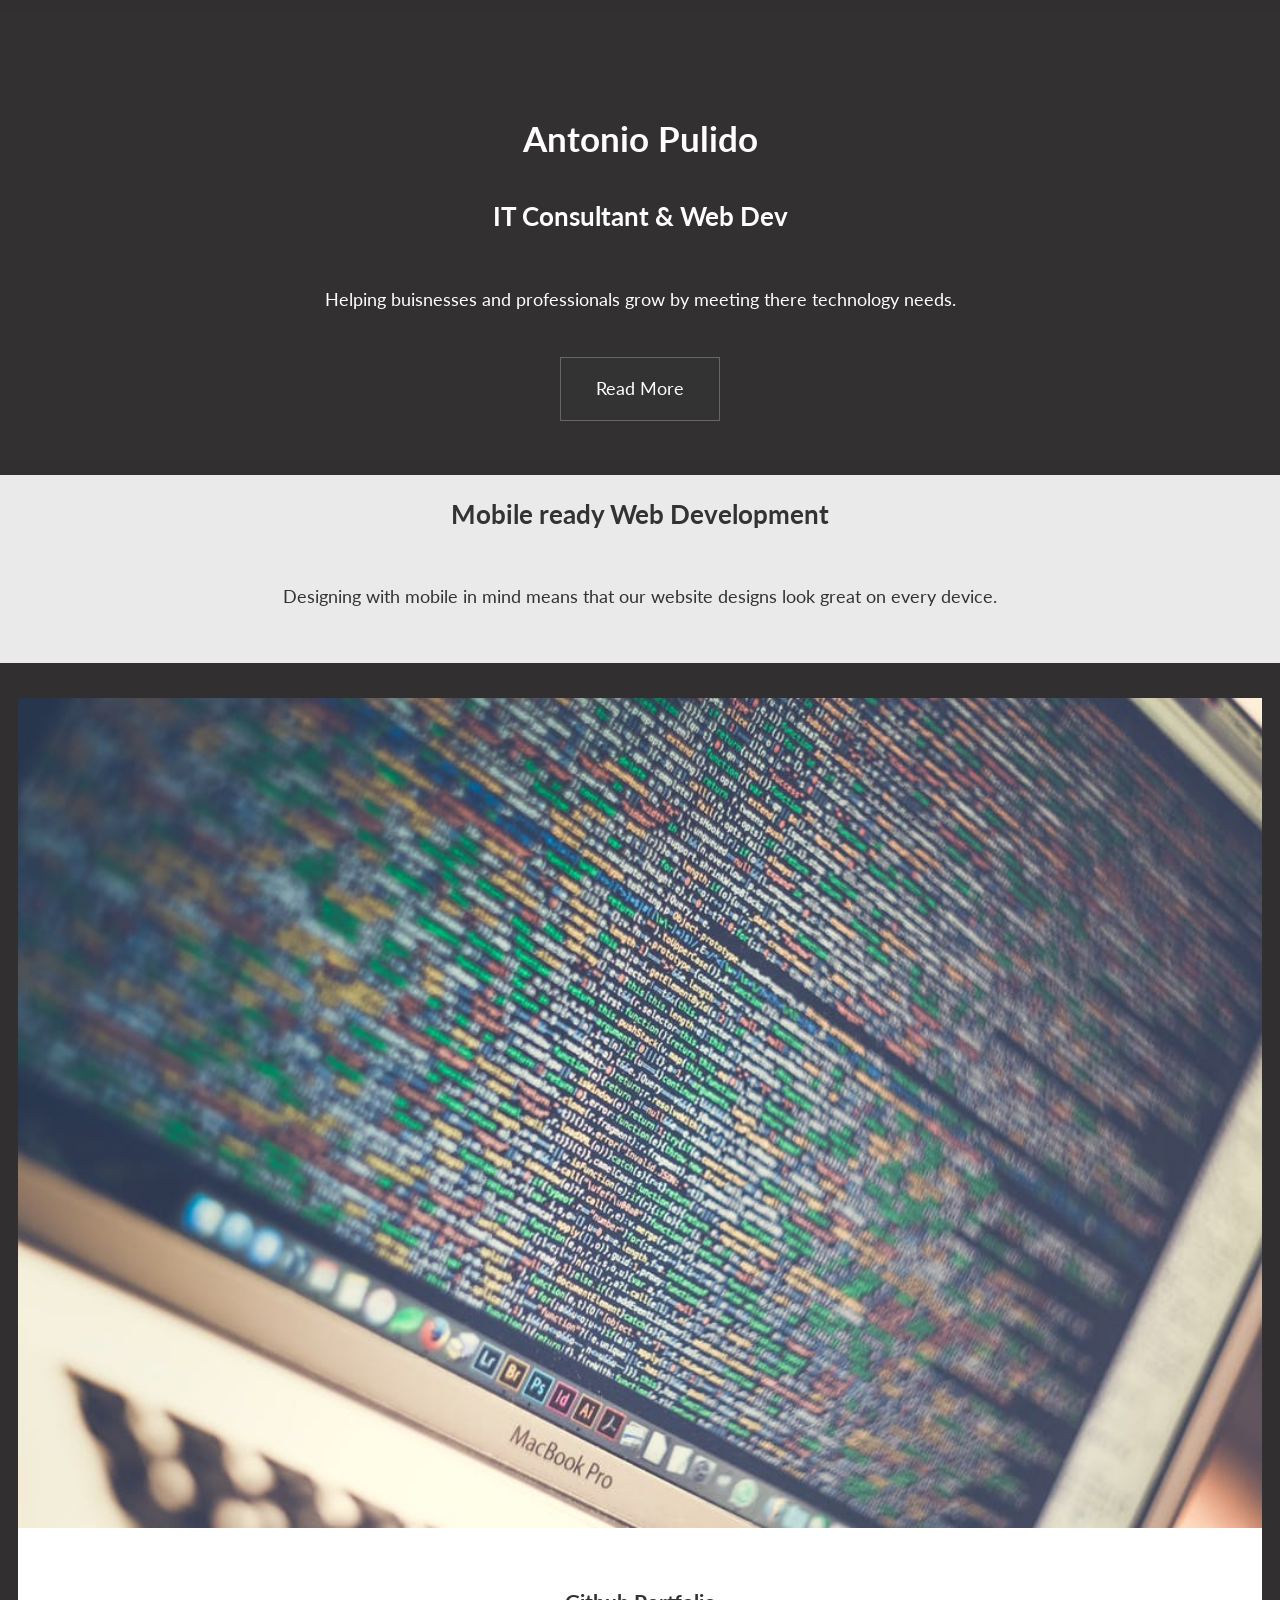
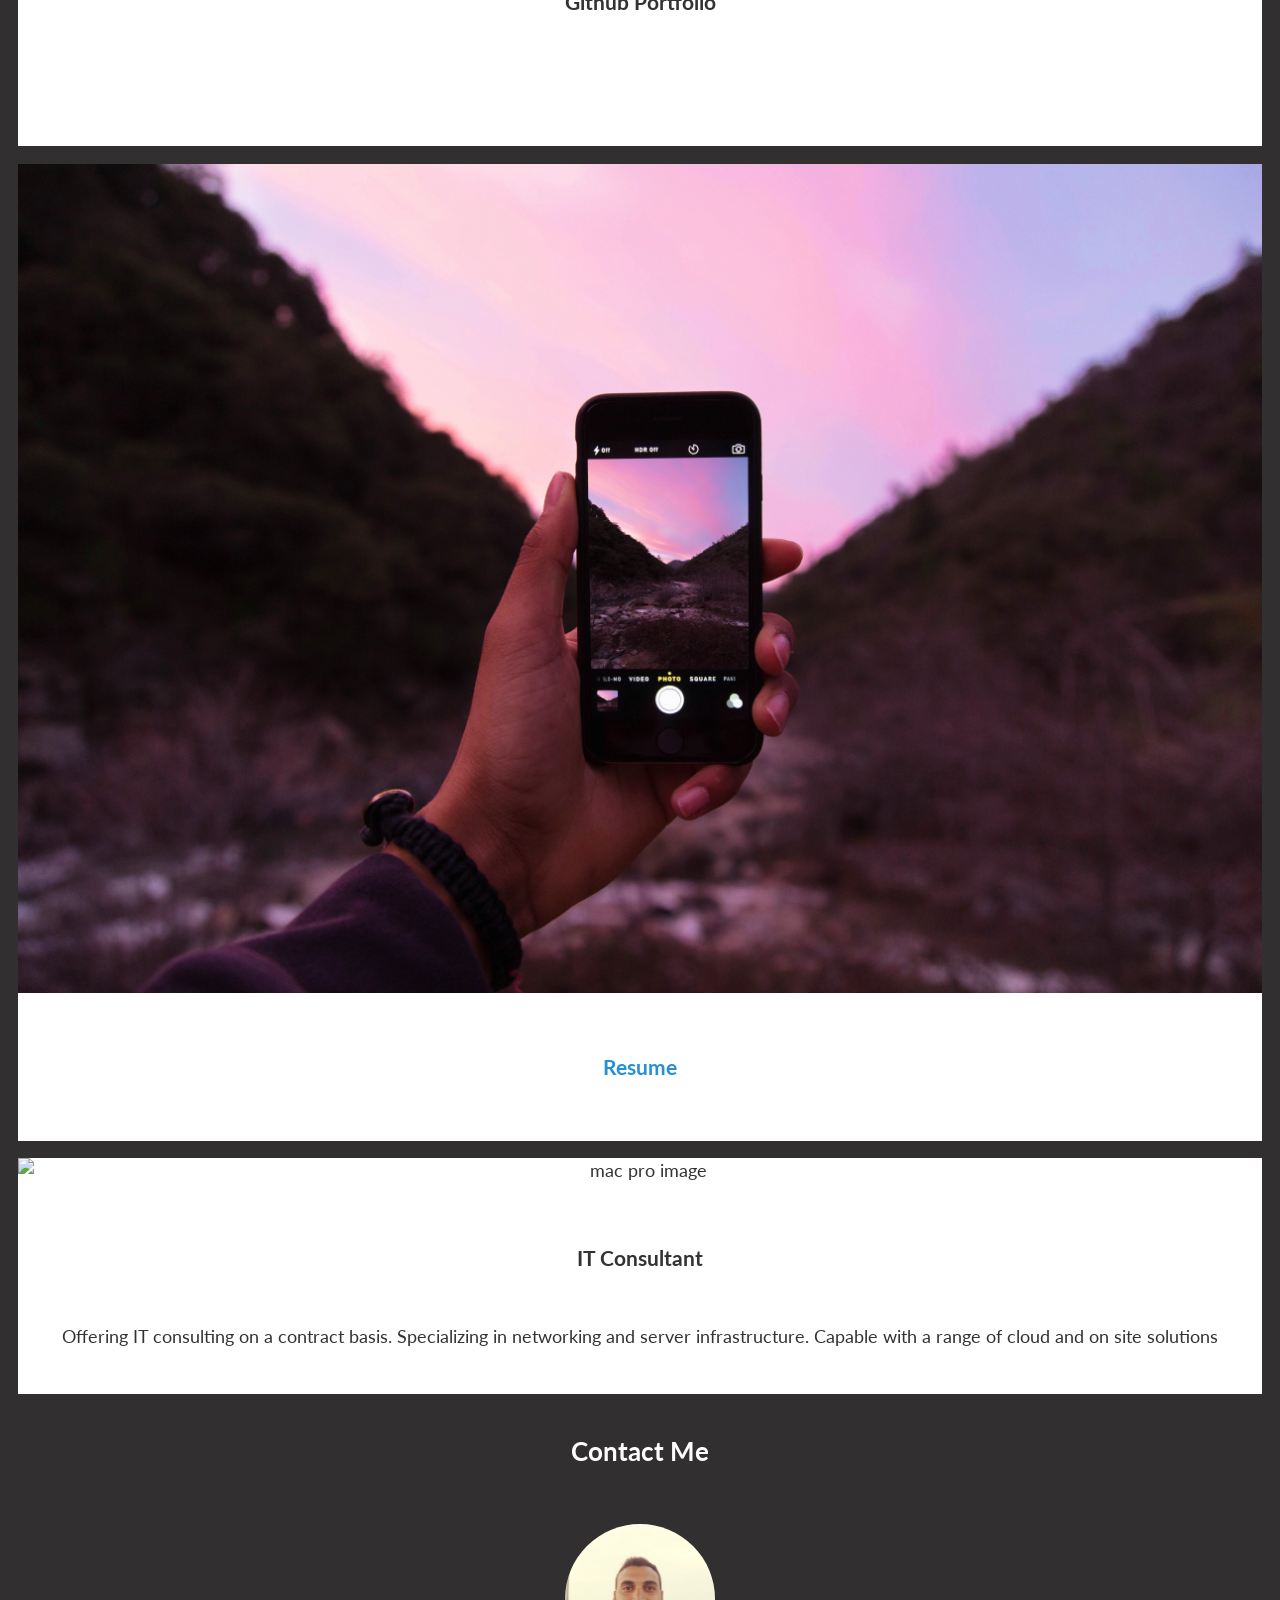
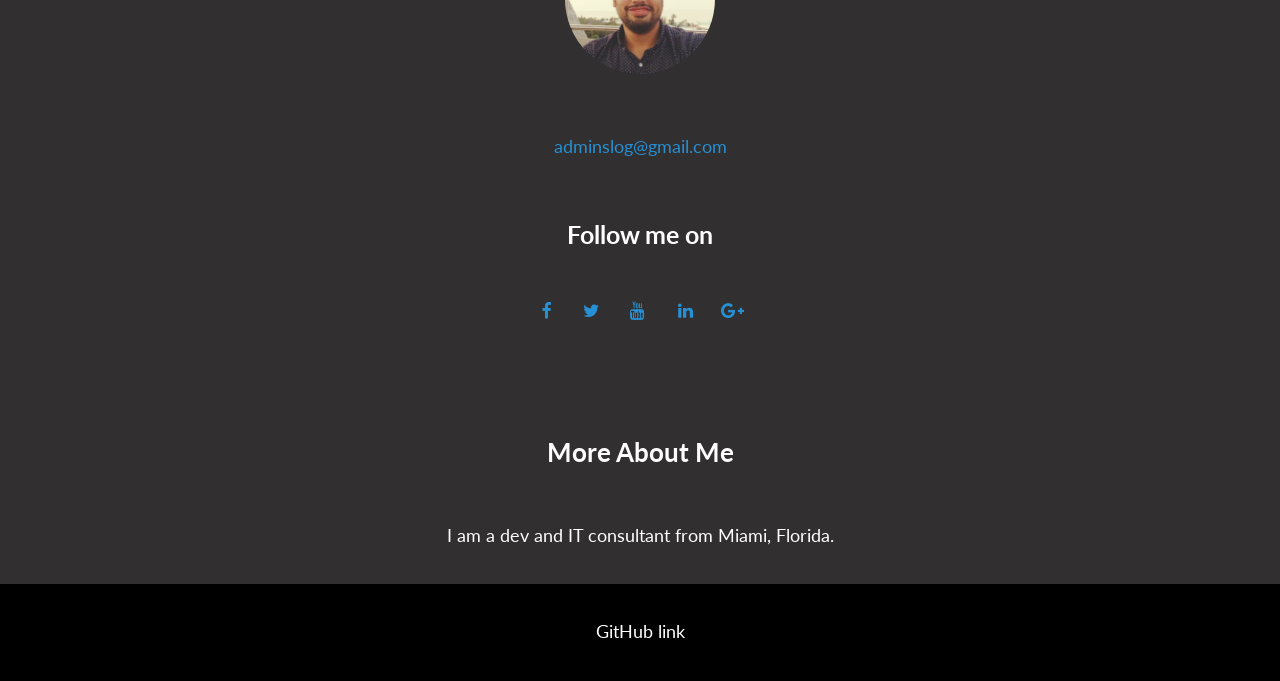
==== public/index.html @ 3e6f8e39 "bug fix" ====
<!DOCTYPE html>
<html lang="en">
<head>
  <meta charset="UTF-8">
  <meta name="viewport" content="width=device-width, initial-scale=1.0">
  <meta http-equiv="X-UA-Compatible" content="ie=edge">
  <link rel="stylesheet" type="text/css" href="/css/custom.css">
<!--social style-->
  <link rel="stylesheet" type="text/css" href="/css/social.css" >

<!-- github card stylsheet and JS-->
<link rel="stylesheet" href="http://github-profile.com/dist/gh-profile-card.min.css" />
<script type="text/javascript" src="http://github-profile.com/dist/gh-profile-card.min.js"></script>

  <title>AP Development</title>
</head>
<body>
  <!-- Header -->
  <header id="showcase" class="grid">
    <div class="bg-image"></div>
    <div class="content-wrap">
    <h1 class ="black">Antonio Pulido</h1>
    <h2 class="black">IT Consultant & Web Dev</h2>

    <p class= "black">Helping buisnesses and professionals grow by meeting there technology needs.<p>
    <a href="#section-b" class="btn">Read More</a>
    </div>
  </header>

  <!--Main content Sections-->


<main id="main">
    <!--section a-->
    <section id="section-a" class="grid">
      <div class="content-wrap">
        <h2 class="content-title">Mobile ready Web Development</h2>

        <div class="content-text">
        <p> Designing with mobile in mind means that our website designs look great on every device.</p></div>

      </div>
    </section>

    <!--section b-->
    <section id = "section-b" class="grid">
    <ul>
      <li>
        <div class="card">
          <img src="/images/mpro.jpeg" alt="mac pro image">
          <div class="card-content">
            <h3 class="card-title">Github Portfolio</h3>

            <p>
              <div id="github-card"
        	data-sort-by="stars"
        	data-header-text="Most starred repositories"
        	data-max-repos="5"
        	data-username="rhema305">
        </div>
            </p>

      <li>
        <div class="card">
          <img src="/images/mobileshot.jpg" alt="mac pro image">
          <div class="card-content">
            <h3 class="card-title"><a href="/resume.html">Resume</a></h3>
          </div>
        </div>
      </li>

      <li>
        <div class="card">
          <img src="/images/wire.jpeg" alt="mac pro image">
          <div class="card-content">
            <h3 class="card-title"> IT Consultant</h3>
            <p>Offering IT consulting on a contract basis. Specializing in networking and server infrastructure. Capable with a range of cloud and on site solutions</p>
          </div>
        </div>
      </li>
    </ul>
  </>
<!--section c -->
  <section class="section-c grid">
    <div class="content wrap">
      <h2 class="content-title">Contact Me</h2>
      <h2 ><img class="my-img" src="/images/mypic.jpeg" alt=""></h2>
    <p><a href="mailto:adminslog@gmail.com">adminslog@gmail.com</a></p>
    </div>
  </section>

  <!-- section d -->
  <section class="section-d" class= "grid">
    <div class="box">
      <p>
        <div class="footer-social-icons">
    <h4 class="_14">Follow me on</h4><p>
    <ul class="social-icons">
        <li><a href="https://www.facebook.com/antonio.pulido.1466" class="social-icon" target="_blank"> <i class="fa fa-facebook"></i></a></li>
        <li><a href="https://twitter.com/Apulido305" target="_blank" class="social-icon"> <i class="fa fa-twitter"></i></a></li>
        <li><a href=" https://youtube.com/channel/UC0w_zi83ykLcz_Y0mttCmiQ" target="_blank" class="social-icon"> <i class="fa fa-youtube"></i></a></li>
        <li><a href="https://www.linkedin.com/in/apulido305/" target="_blank" class="social-icon"> <i class="fa fa-linkedin"></i></a></li>
        <li><a href="https://plus.google.com/u/0/105534441754179950887"
          target="_blank"
          class="social-icon"> <i class="fa fa-google-plus"></i></a></li>
    </ul></p>
</div>
</p>

    </div>
    <div class="box">
      <h2 class="content-title">More About Me</h2>
      <p>I am a dev and IT consultant from Miami, Florida.</p>
    </div>
  </section>
  </main>
  <!-- footer -->
  <footer id="main-footer" class="grid">
    <div>GitHub link</div>
  </footer>

</body>
</html>
---- css/custom.css ----
body {
  margin: 0;
  font-family: Arial, Helvetica, sans-serif;
  background: #333;
  color: #fff;
  font-size: 1.1em;
  line-height: 1.5;
  text-align: center;
}

img {
  display: block;
  width: 100%;
  height: auto;
}

h1,
h2,
h3 {
  margin: 0;
  padding: 20px 0;
}

p {
  margin: 0;
  padding: 1em 0;
}

.btn {
  display: inline-block;
  background: #333;
  color: #fff;
  text-decoration: none;
  padding: 1em 2em;
  border: 1px solid #666;
  margin: 0.5em 0;
}

.btn:hover {
  background: #eaeaea;
  color: #333;
}

/* Header Showcase */

#showcase {
  min-height: 450px;
  color: #fff;
  text-align: center;
}

#showcase .bg-image {
  position: absolute;
  background: #333
    url("images/close.jpeg");
  background-position: center;
  background-repeat: no-repeat;
  background-size: cover;
  width: 100%;
  height: 450px;
  z-index: -1;
  opacity: 0.4;
}

#showcase h1 {
  padding-top: 100px;
  padding-bottom: 0;
}

#showcase .content-wrap,
#section-a .content-wrap {
  padding: 0 1.5em;
}

/* Section A */

#section-a {
  background: #eaeaea;
  color: #333;
  padding-bottom: 2em;
}

/* Section B */

#section-b {
  padding: 2em 1em 1em;

}

#section-b a {
    color: #2690d4;
    text-decoration: none;
}

#section-b ul {
  list-style: none;
  margin: 0;
  padding: 0;
}

#section-b li {
  margin-bottom: 1em;
  background: #fff;
  color: #333;
}

.card-content {
  padding: 1.5em;
}

/* Section C */

#section-c {
  background: #fff;
  color: #333;
  padding: 2em;
}

/* Section D / Boxes */

#section-d .box {
  padding: 2em;
  color: #fff;
}

#section-d .box:first-child {
  background: #2690d4;
}

/* Footer */

#main-footer {
  padding: 2em;
  background: #000;
  color: #fff;
  text-align: center;
}

#main-footer a {
  color: #2690d4;
  text-decoration: none;
}

 Media Queries

@media (min-width: 700px) {
  .grid {
    display: grid;
    grid-template-columns: 1fr repeat(2, minmax(auto, 25em)) 1fr;
  }

  #section-a .content-text {
    columns: 2;
    column-gap: 2em;
  }

  #section-a .content-text p {
    padding-top: 0;
  }

  .content-wrap,
  #section-b ul {
    grid-column: 2/4;
  }

  .box,
  #main-footer div {
    grid-column: span 2;
  }

  #section-b ul {
    display: ;
    justify-content: space-around;
    text-align: center;
  }

  #section-b li {
    width: 31%;
  }

  #section-c .content-wrap{
    grid-column: span 4;
  }

}
.my-img{
  display: inline-block;
  width: 150px;
  height: 150px;
  border-radius: 50%;
  background-repeat: no-repeat;
  background-position: center;
  background-size: cover;
}
---- css/social.css ----
@import url(https://fonts.googleapis.com/css?family=Lato);
@import url(https://cdnjs.cloudflare.com/ajax/libs/font-awesome/4.6.3/css/font-awesome.css);
body {
    font-family: 'Lato', sans-serif;
    color: #FFF;
    background: #322f30;
    -webkit-font-smoothing: antialiased;
}
a {
    text-decoration: none;
    color: #fff;
}
p > a:hover{
    color: #d9d9d9;
    text-decoration:  underline;
}
h1,
h2,
h3,
h4,
h5,
h6 {
    margin:  1% 0 1% 0;
}
._12 {
    font-size: 1.2em;
}
._14 {
    font-size: 1.4em;
}
ul {
    padding:0;
    list-style: none;
}
.footer-social-icons {
    width: 350px;
    display:block;
    margin: 0 auto;
}
.social-icon {
    color: #fff;
}
ul.social-icons {
    margin-top: 10px;
}
.social-icons li {
    vertical-align: top;
    display: inline;
    height: 100px;
}
.social-icons a {
    color: #fff;
    text-decoration: none;
}
.fa-facebook {
    padding:10px 14px;
    -o-transition:.5s;
    -ms-transition:.5s;
    -moz-transition:.5s;
    -webkit-transition:.5s;
    transition: .5s;
    background-color: #322f30;
}
.fa-facebook:hover {
    background-color: #3d5b99;
}
.fa-twitter {
    padding:10px 12px;
    -o-transition:.5s;
    -ms-transition:.5s;
    -moz-transition:.5s;
    -webkit-transition:.5s;
    transition: .5s;
    background-color: #322f30;
}
.fa-twitter:hover {
    background-color: #00aced;
}
.fa-rss {
    padding:10px 14px;
    -o-transition:.5s;
    -ms-transition:.5s;
    -moz-transition:.5s;
    -webkit-transition:.5s;
    transition: .5s;
    background-color: #322f30;
}
.fa-rss:hover {
    background-color: #eb8231;
}
.fa-youtube {
    padding:10px 14px;
    -o-transition:.5s;
    -ms-transition:.5s;
    -moz-transition:.5s;
    -webkit-transition:.5s;
    transition: .5s;
    background-color: #322f30;
}
.fa-youtube:hover {
    background-color: #e64a41;
}
.fa-linkedin {
    padding:10px 14px;
    -o-transition:.5s;
    -ms-transition:.5s;
    -moz-transition:.5s;
    -webkit-transition:.5s;
    transition: .5s;
    background-color: #322f30;
}
.fa-linkedin:hover {
    background-color: #0073a4;
}
.fa-google-plus {
    padding:10px 9px;
    -o-transition:.5s;
    -ms-transition:.5s;
    -moz-transition:.5s;
    -webkit-transition:.5s;
    transition: .5s;
    background-color: #322f30;
}
.fa-google-plus:hover {
    background-color: #e25714;
}
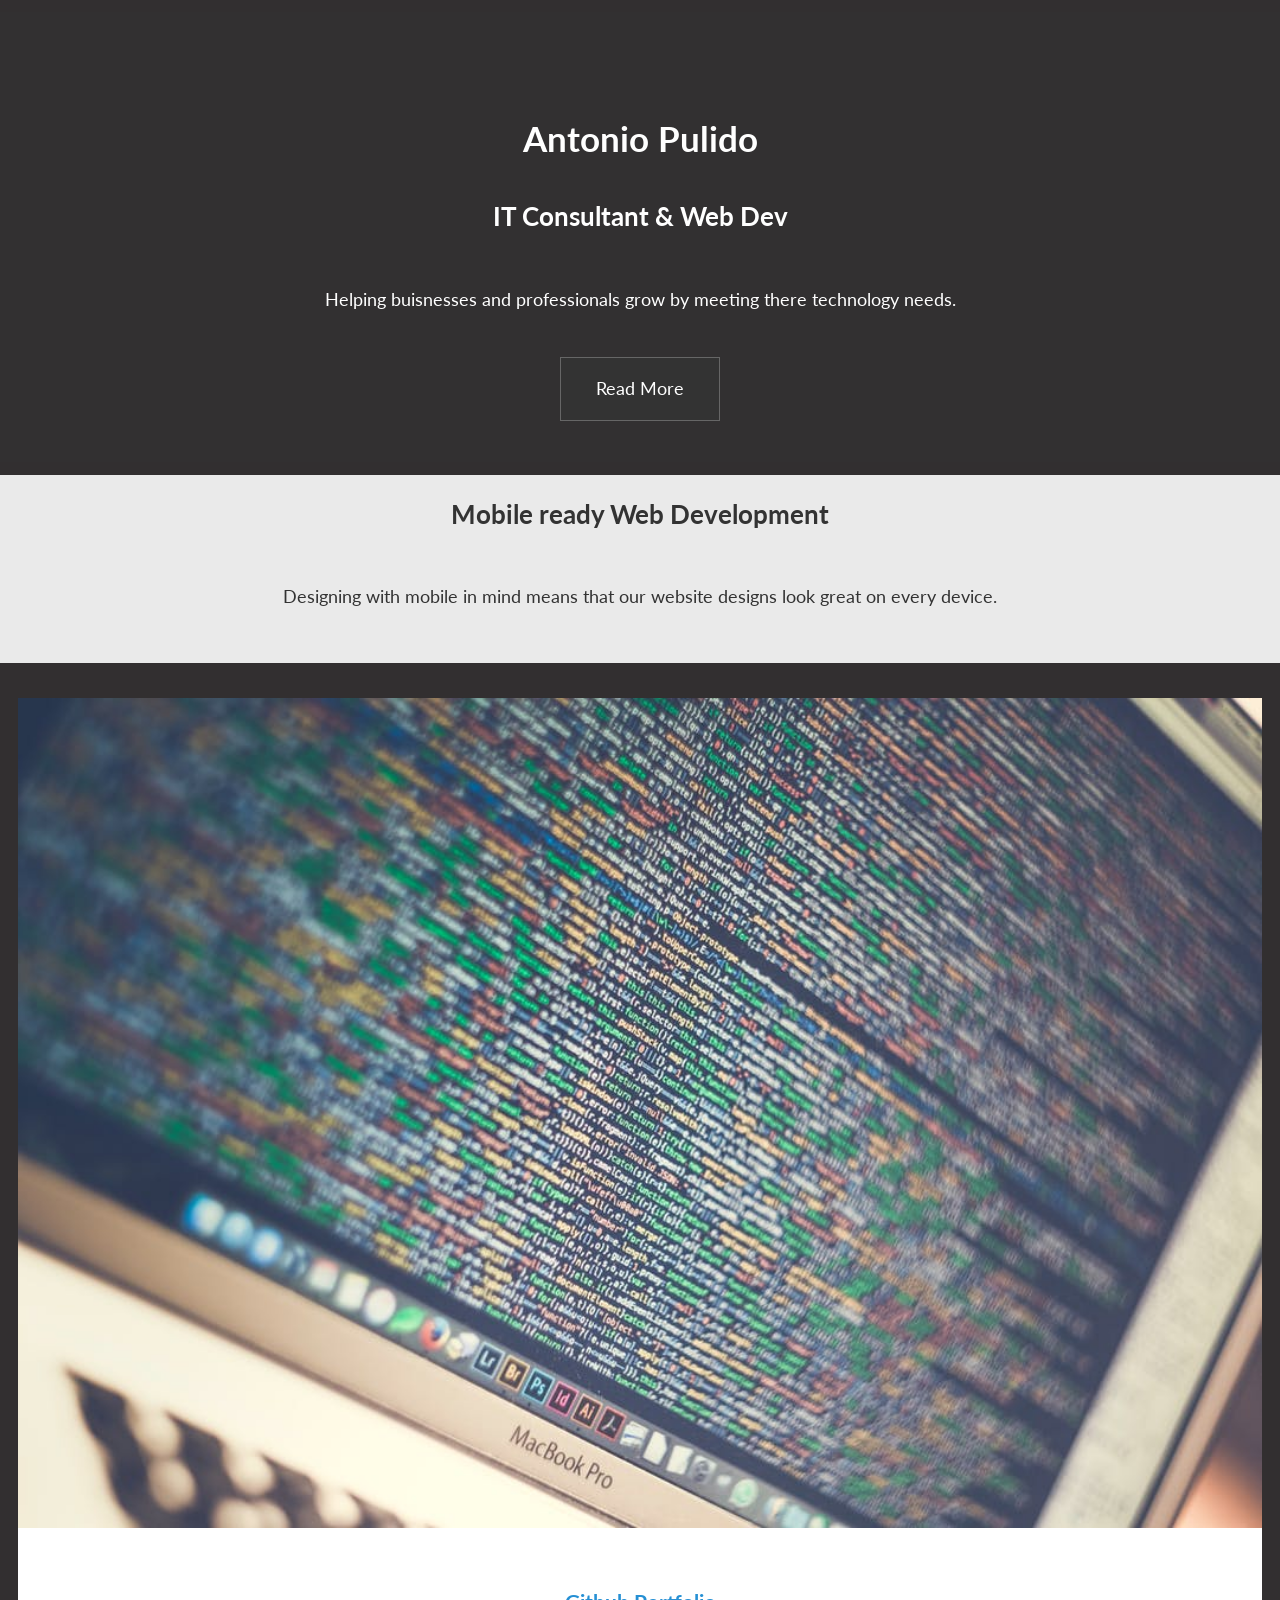
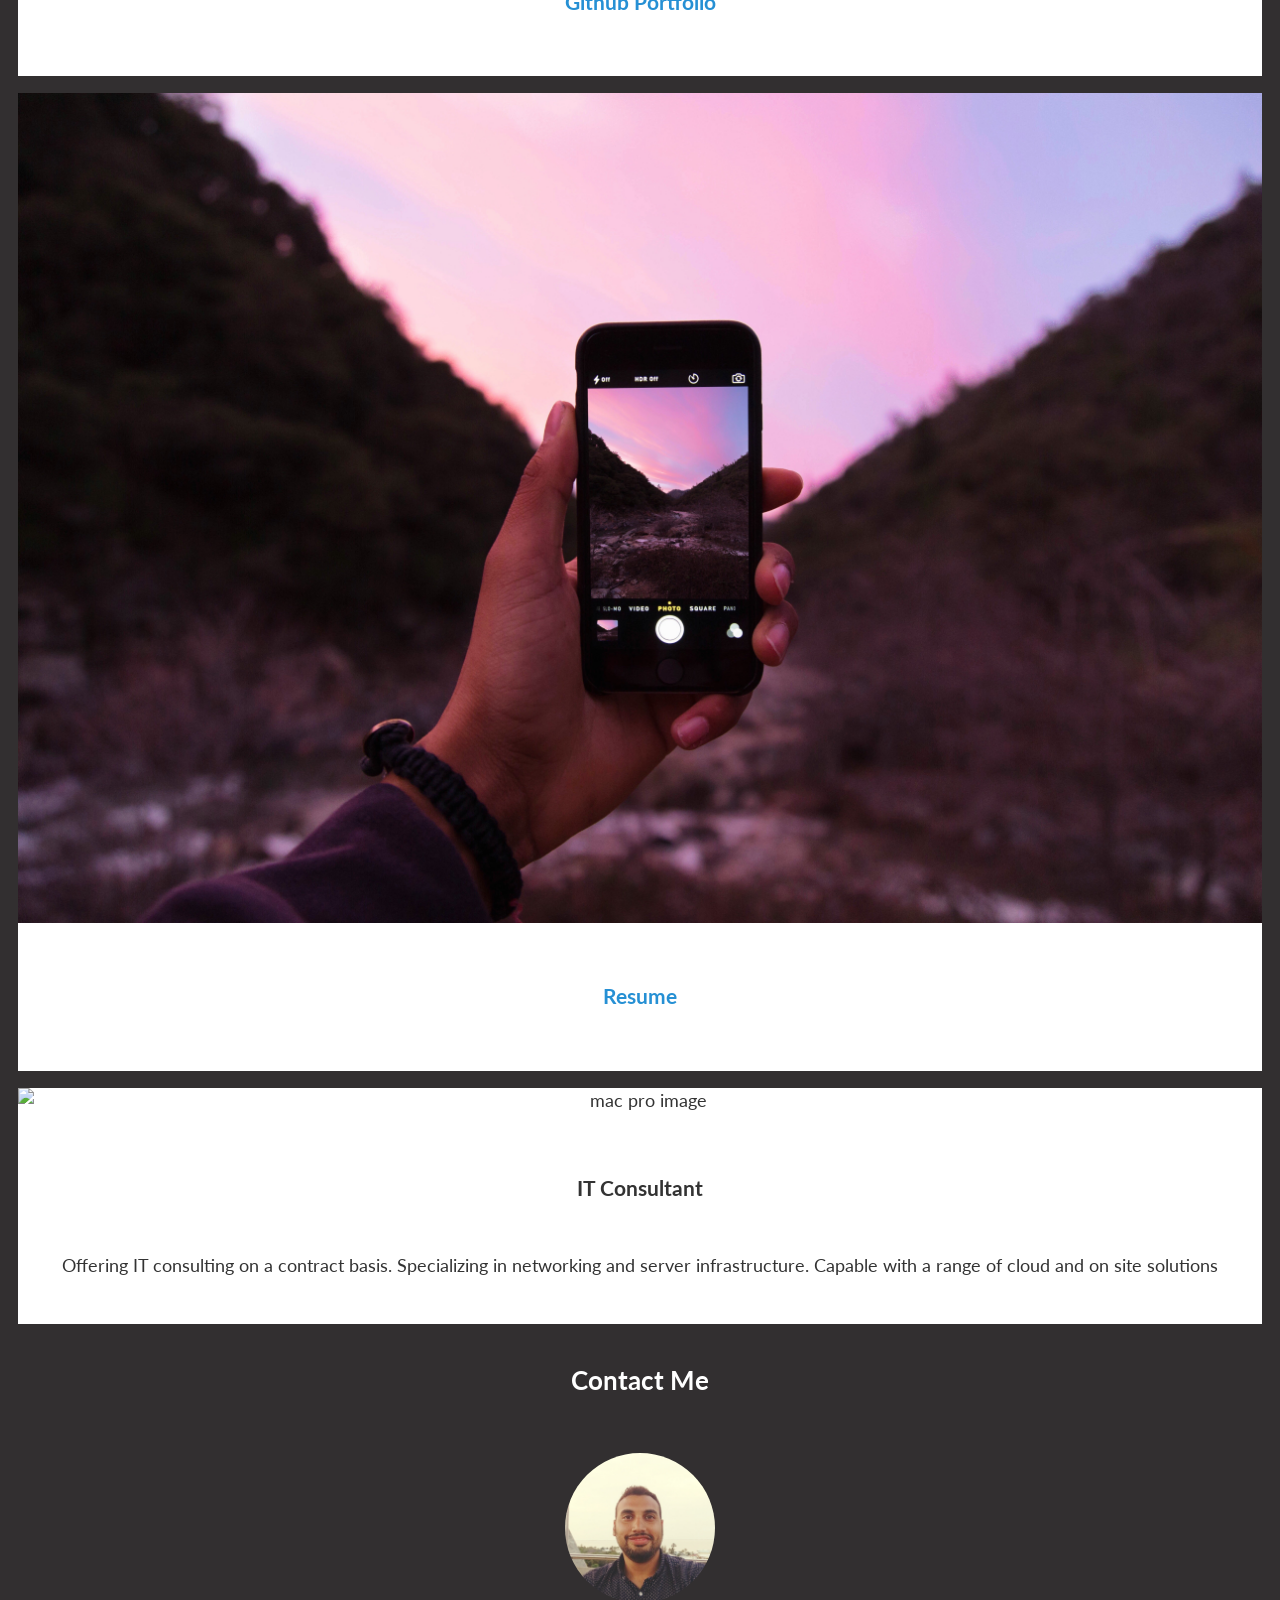
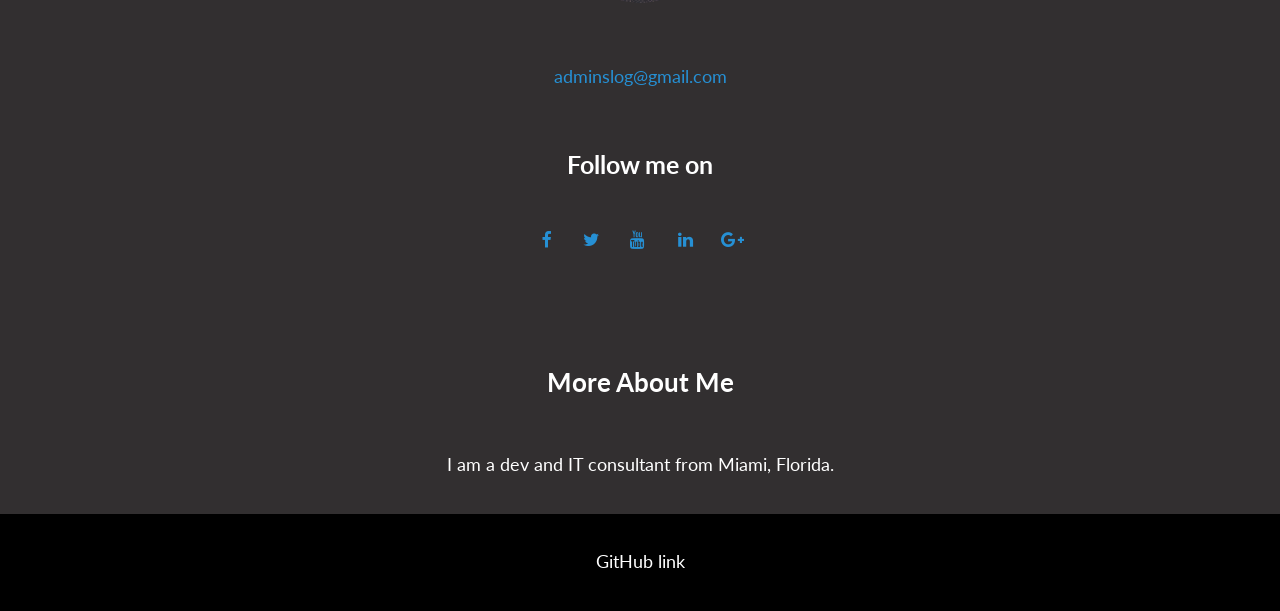
==== commit 9b21a1a7: "added link" ====
--- a/public/index.html
+++ b/public/index.html
@@ -49,17 +49,8 @@
         <div class="card">
           <img src="/images/mpro.jpeg" alt="mac pro image">
           <div class="card-content">
-            <h3 class="card-title">Github Portfolio</h3>
-
-            <p>
-              <div id="github-card"
-        	data-sort-by="stars"
-        	data-header-text="Most starred repositories"
-        	data-max-repos="5"
-        	data-username="rhema305">
-        </div>
-            </p>
-
+            <h3 class="card-title"><a href="https://github.com/rhema305" >Github Portfolio</a></h3>
+          </li>
       <li>
         <div class="card">
           <img src="/images/mobileshot.jpg" alt="mac pro image">
